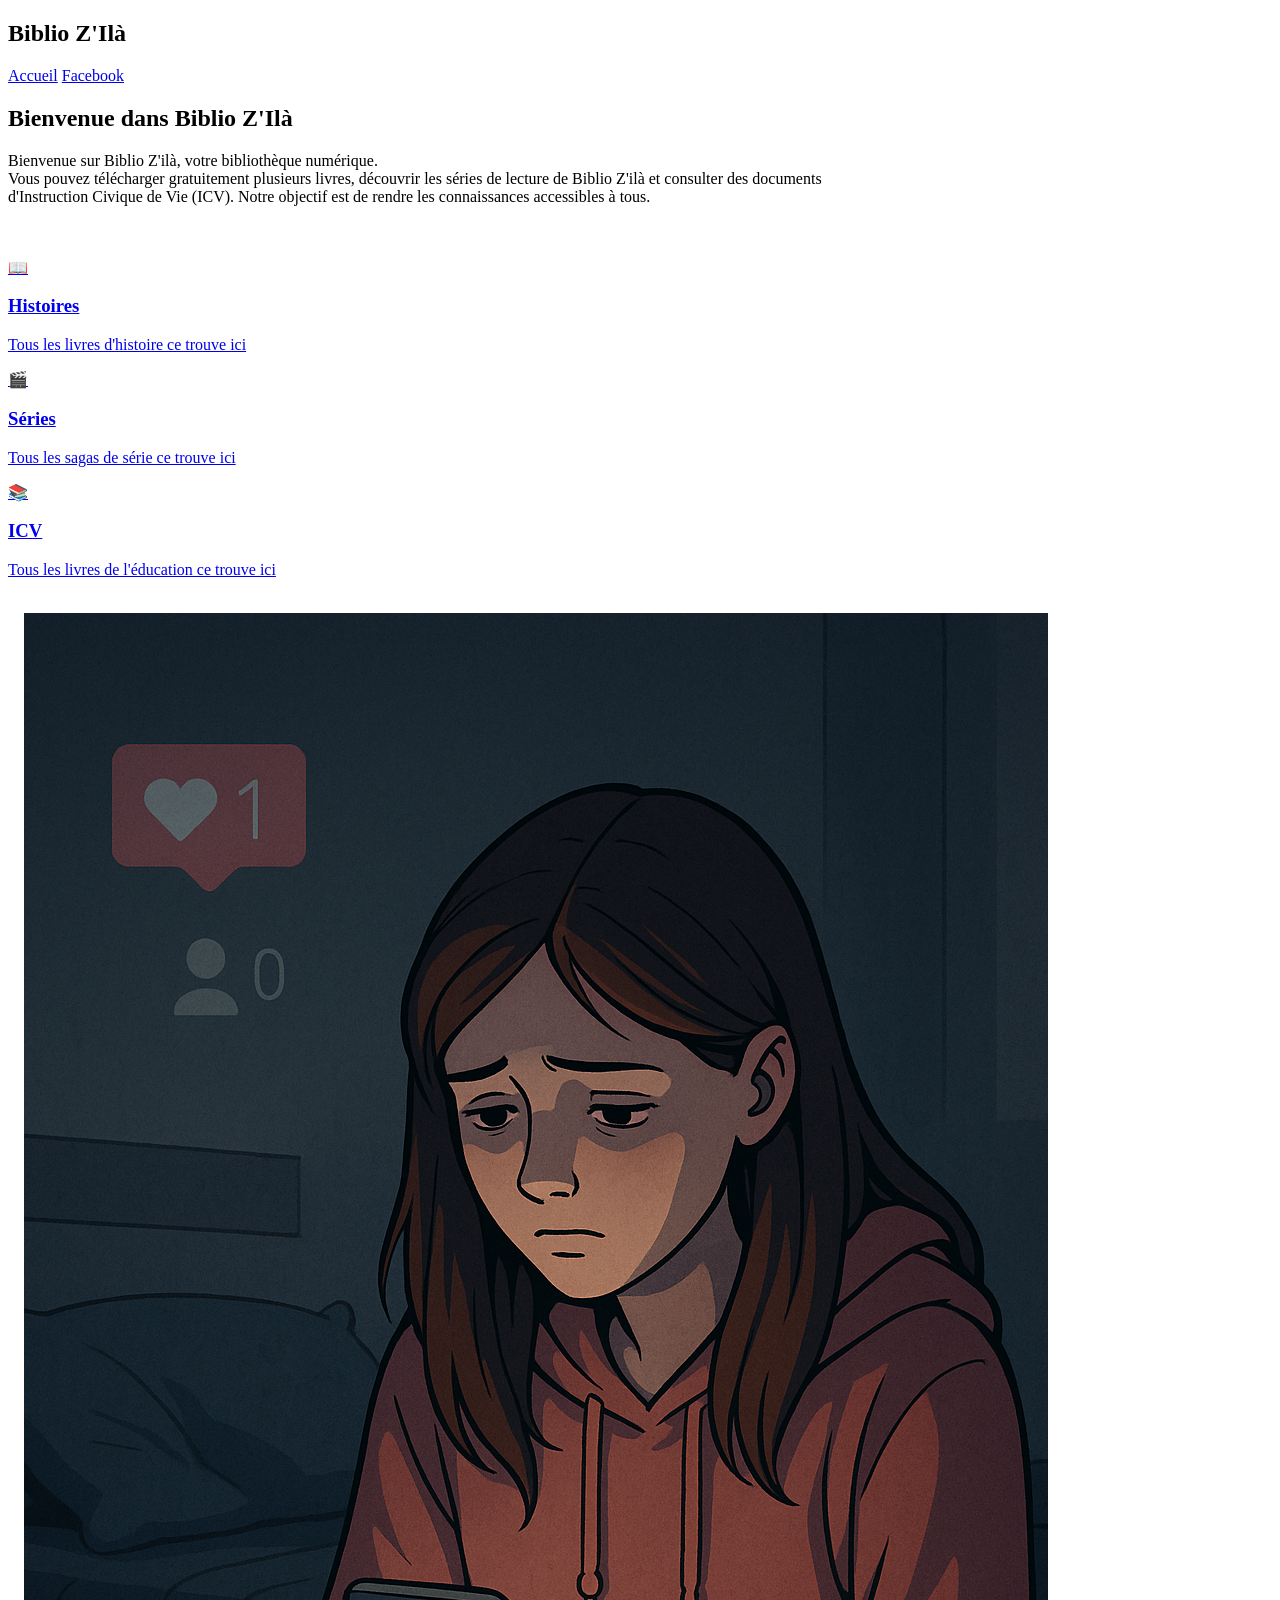
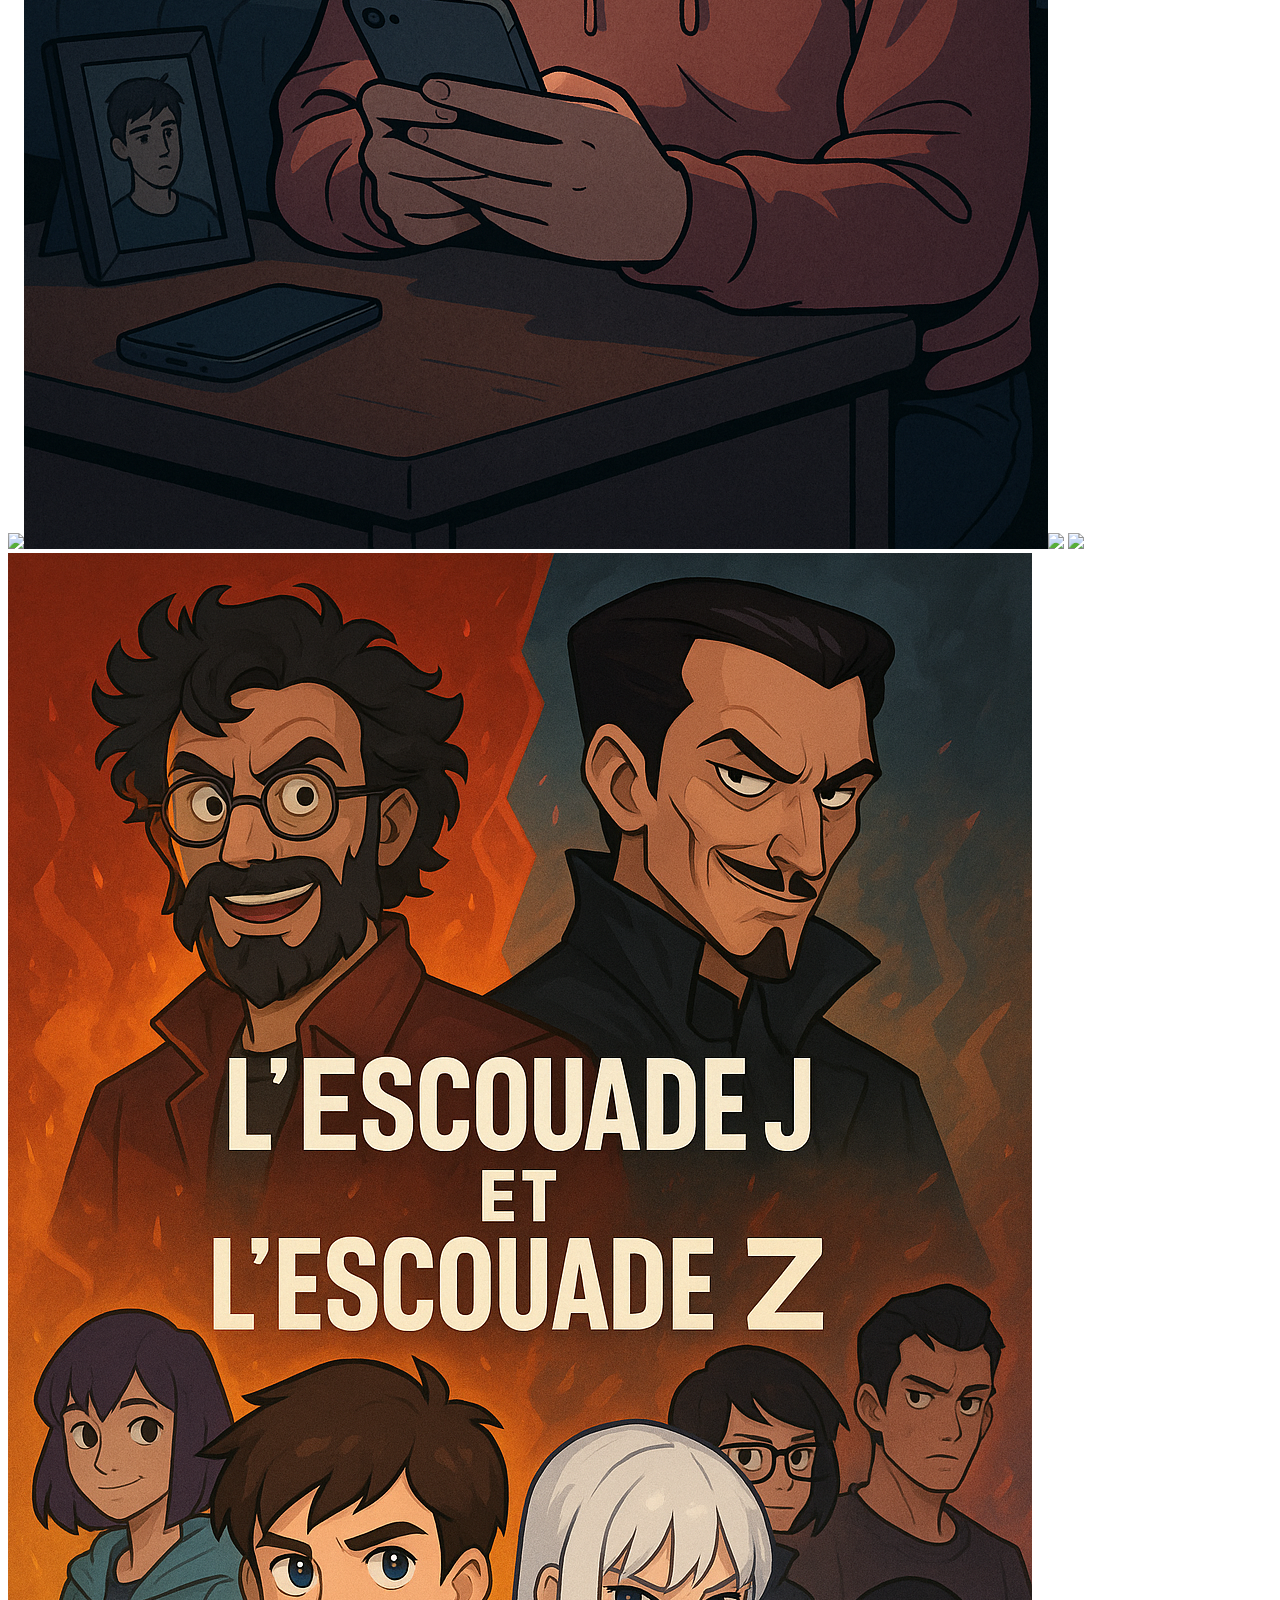
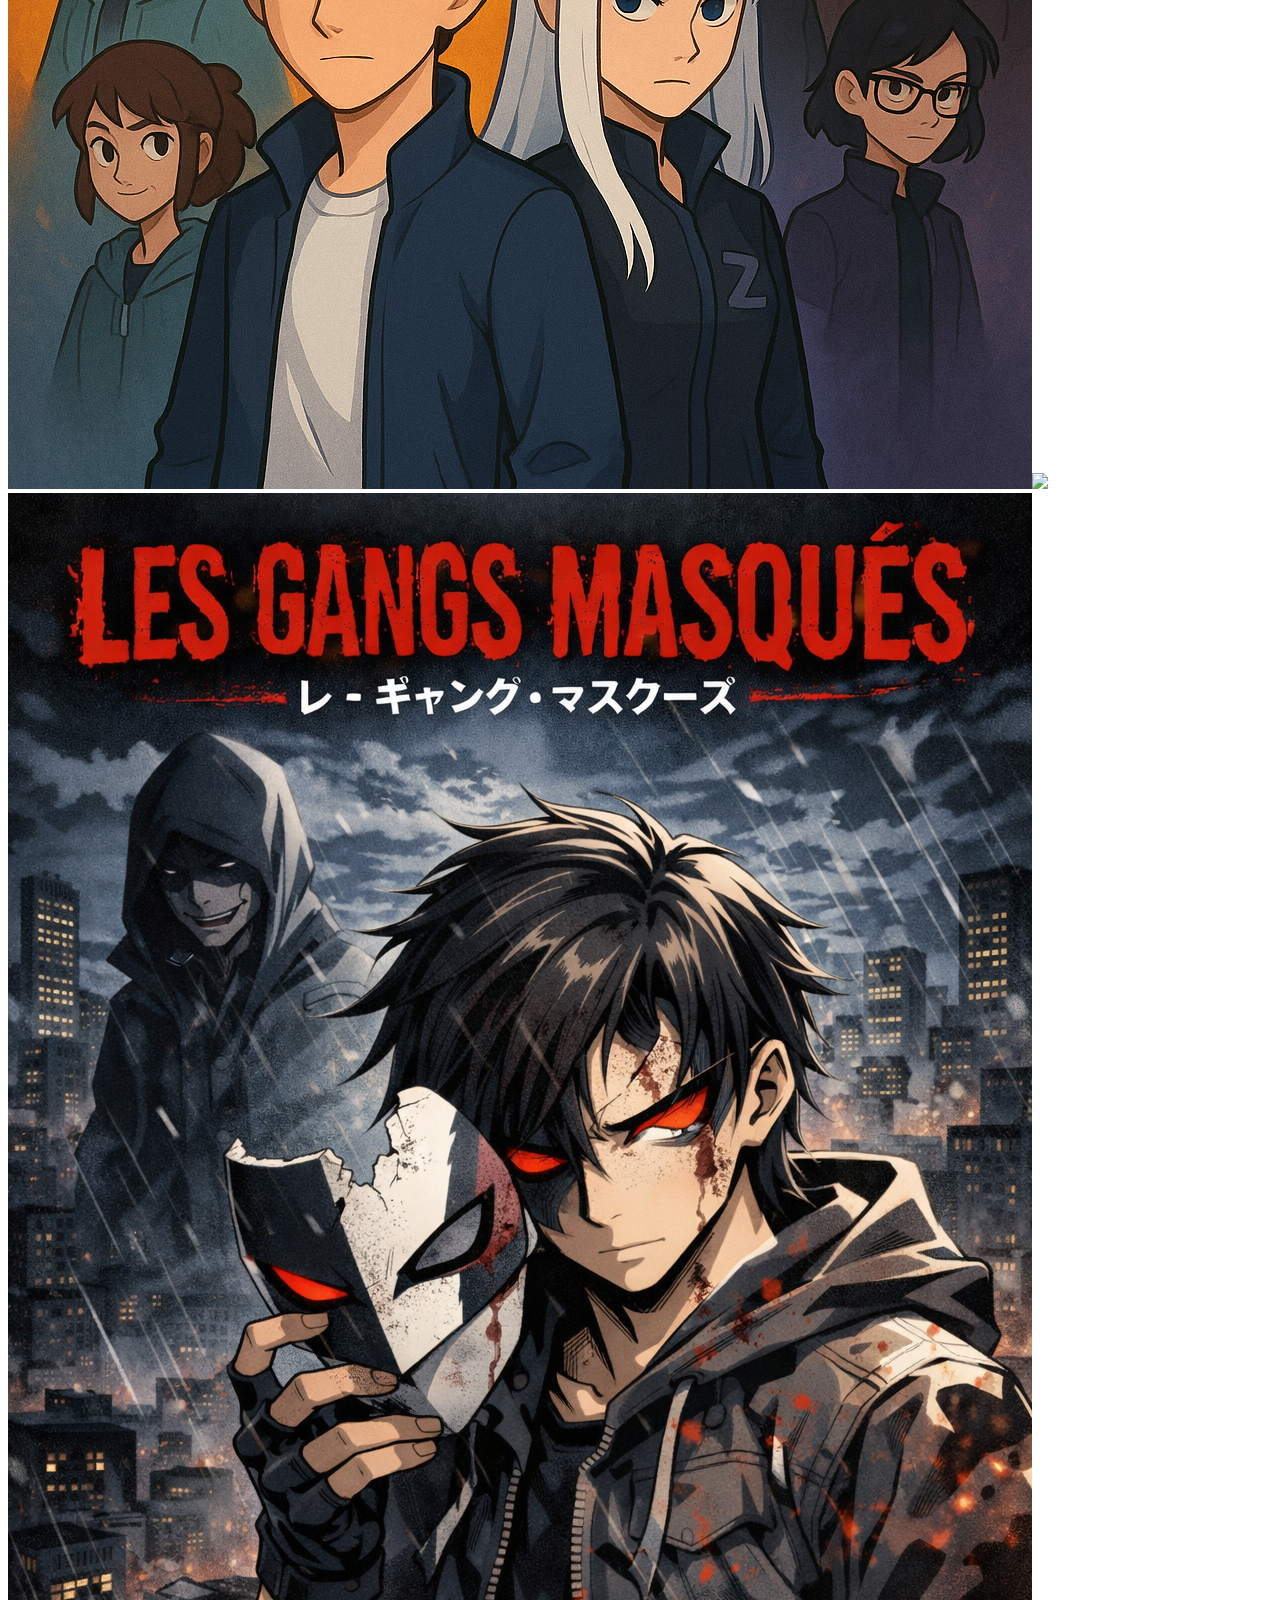
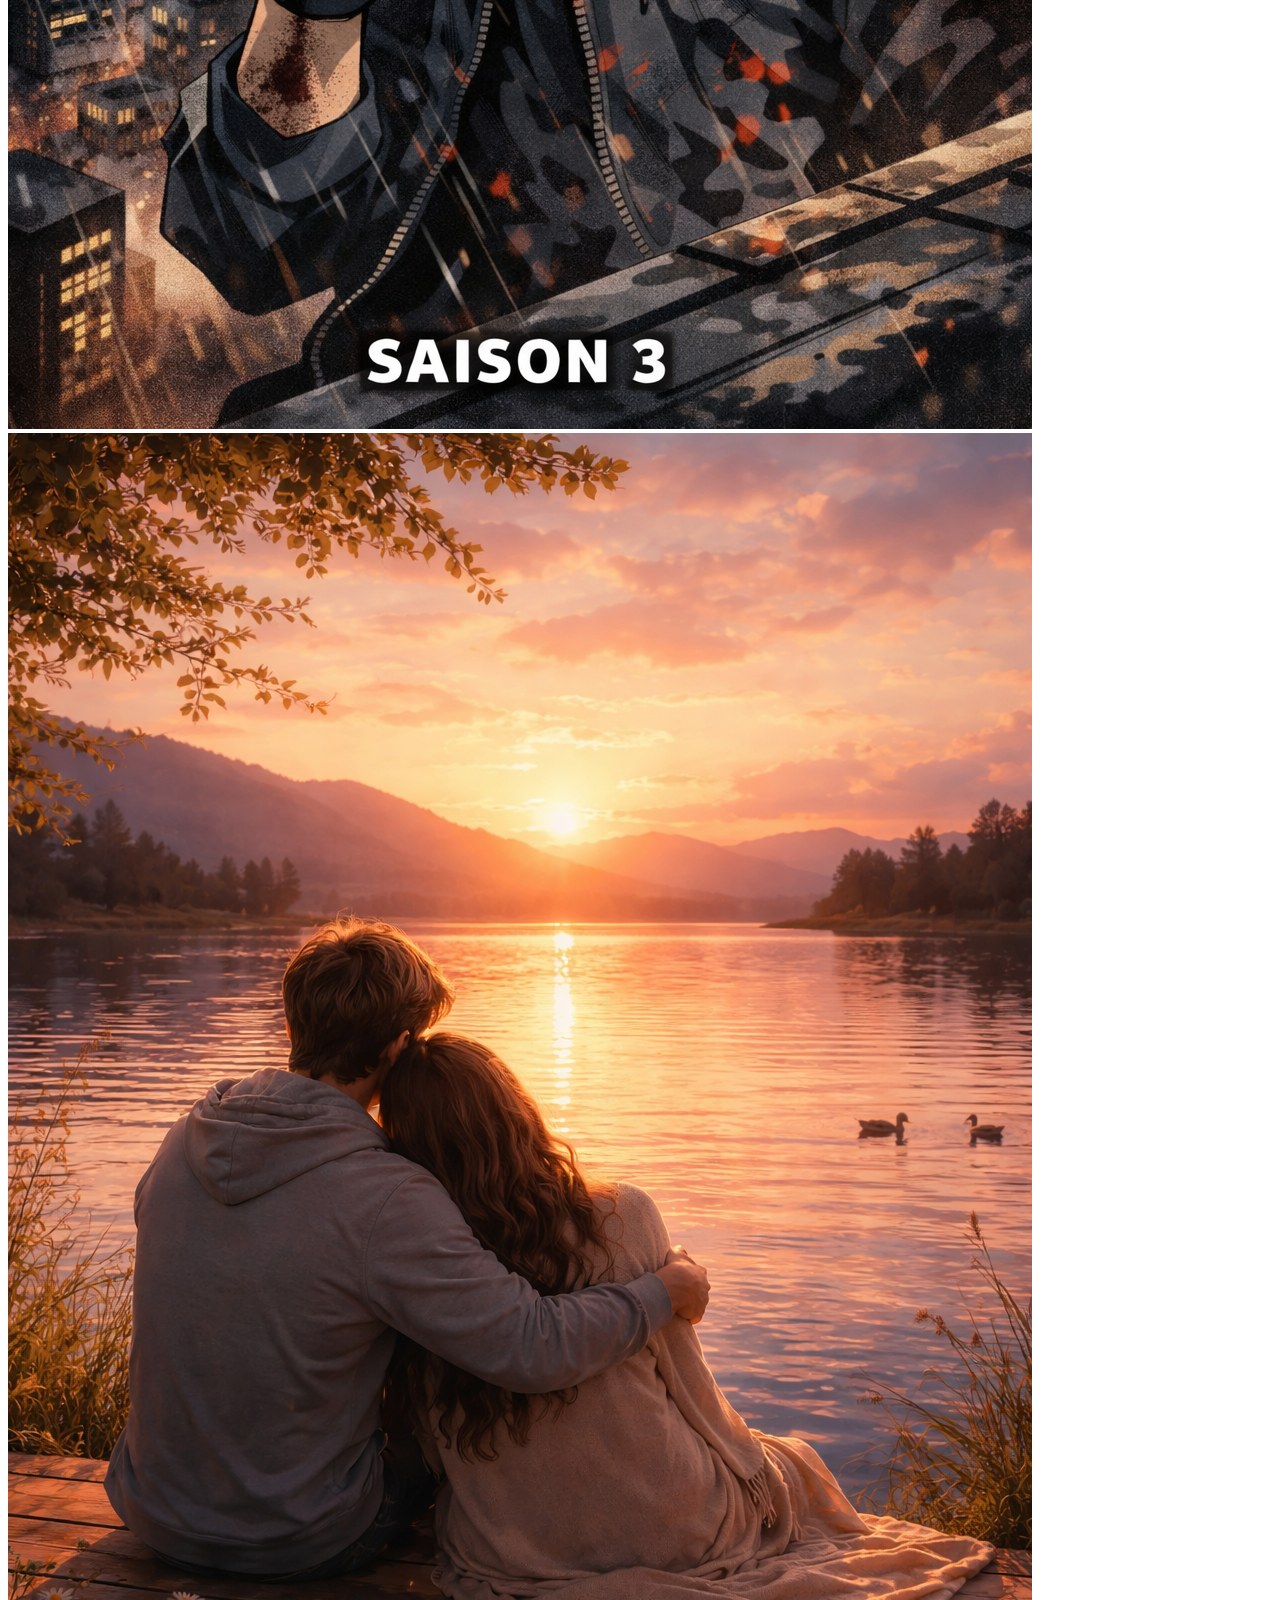
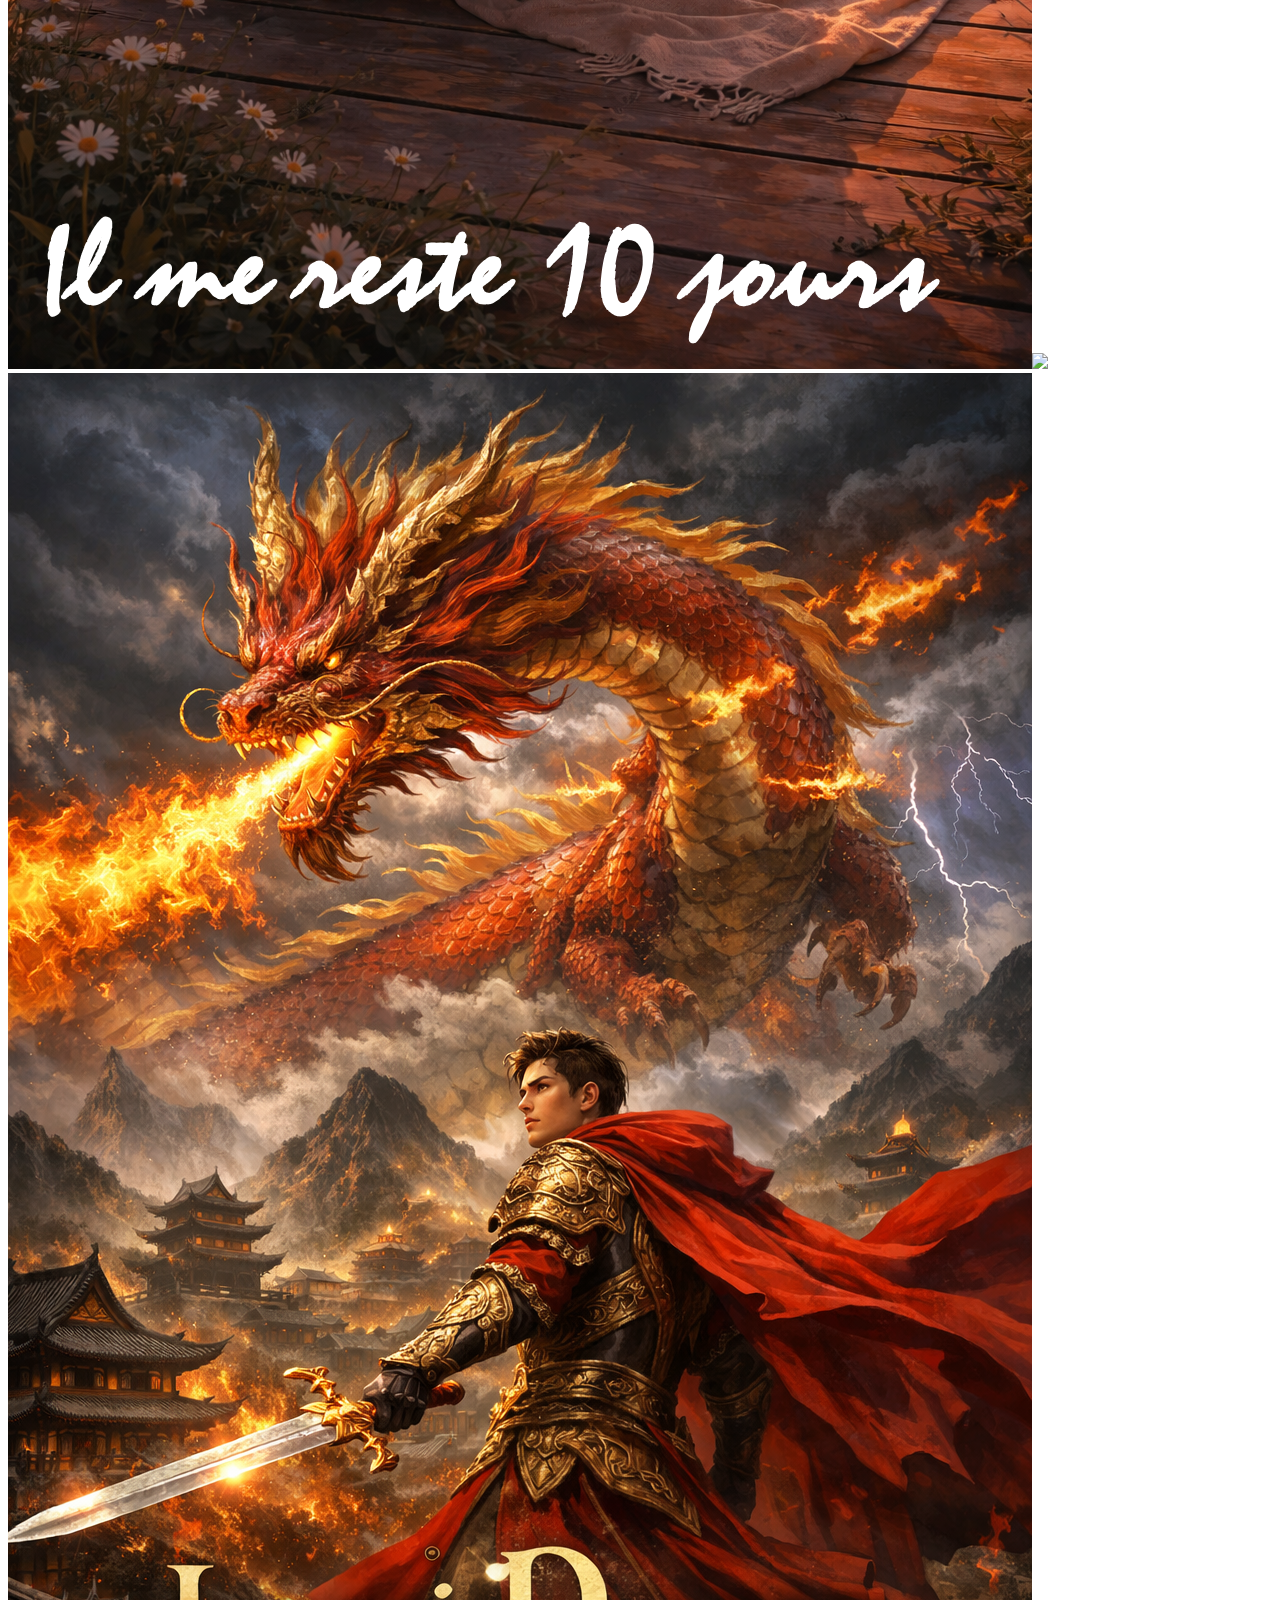
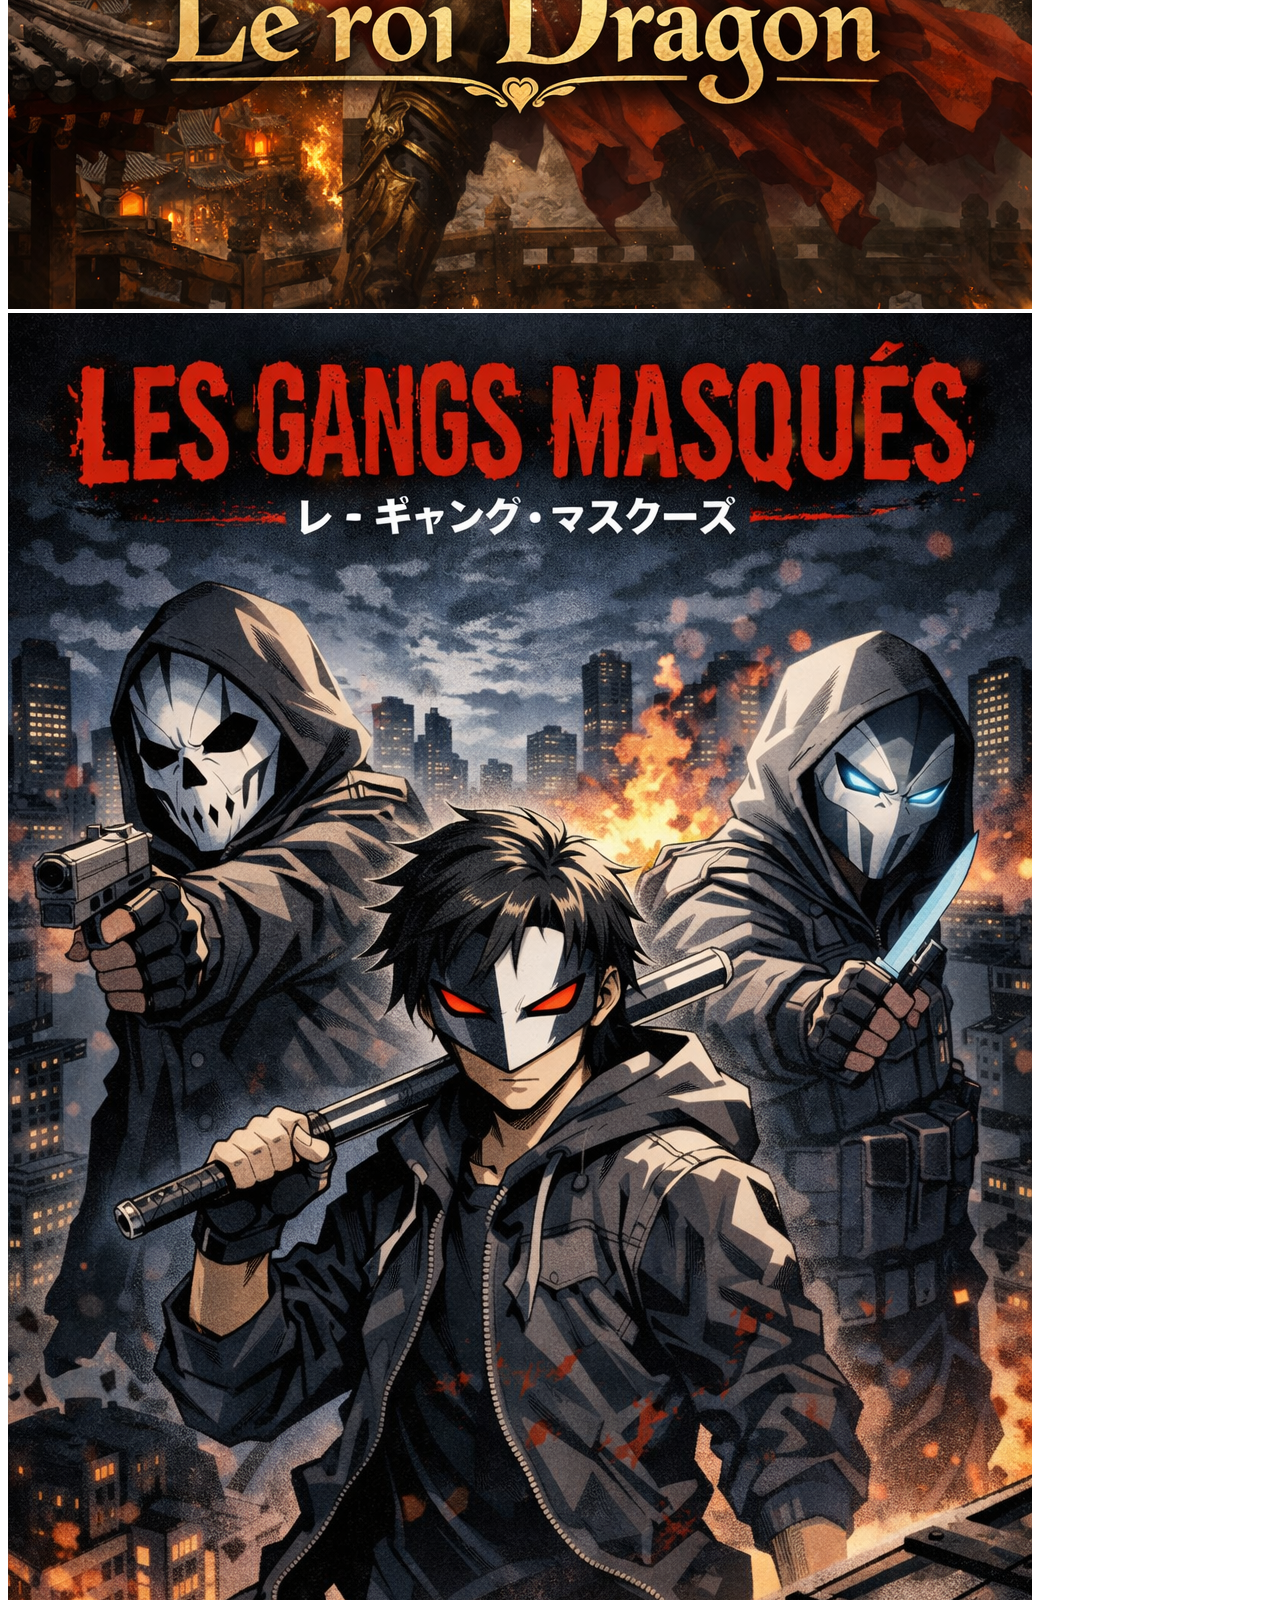
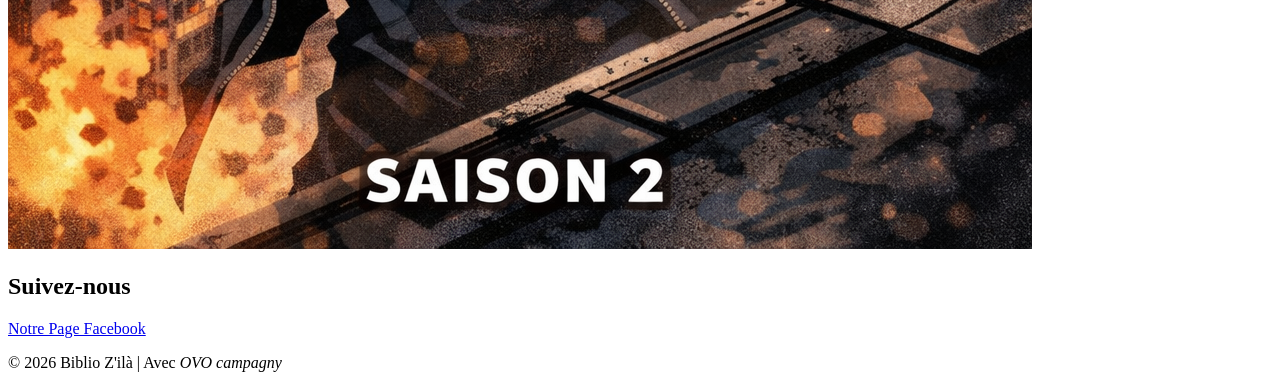
==== index.html @ c008c99a "Add files via upload" ====
<!DOCTYPE html>
<html lang="fr">
<head>
<meta charset="UTF-8">
<title>Biblio Z'Ilà</title>
<meta name="viewport" content="width=device-width, initial-scale=1.0">
<link rel="stylesheet" href="styless.css">
<link rel="shortcut icon" href="file_00000000262861f5b895366cf6858522.png" type="image/x-icon">
</head>
<body>

<nav>
  <h1>Biblio Z'Ilà</h1>
  <div>
    <a href="index.html">Accueil</a>
    <a href="#gallerie">Facebook</a>
  </div>
</nav>


<section class="slider">
<div class="slide active" style="background-image:url('slide1.png')"><a href="histoire.html"></a></div>
<div class="slide" style="background-image:url('slide2.png')"><a href="serie.html"></a></div>
<div class="slide" style="background-image:url('slide3.png')"><a href="histoire.html"></a></div>
</section>



<div class="container" id="acceuil">


  <h2>Bienvenue dans Biblio Z'Ilà</h2>
  <p class="subtitle">Bienvenue sur Biblio Z'ilà, votre bibliothèque numérique. <br>
    Vous pouvez télécharger gratuitement plusieurs livres, découvrir les séries de 
    lecture de Biblio Z'ilà et consulter des documents <br>d'Instruction Civique de Vie (ICV). 
    Notre objectif est de rendre les connaissances accessibles à tous.
  </p>
<br><br>
  <div class="cards">
    <a href="histoire.html" class="card">
      <span>📖</span>
      <h3>Histoires</h3>
      <p>Tous les livres d'histoire ce trouve ici</p>
    </a>

    <a href="serie.html" class="card">
      <span>🎬</span>
      <h3>Séries</h3>
      <p>Tous les sagas de série ce trouve ici</p>
    </a>

    <a href="icv.html" class="card">
      <span>📚</span>
      <h3>ICV</h3>
      <p>Tous les livres de l'éducation ce trouve ici</p>
    </a>
  </div>


<!-- ============================================= -->


</div>
<br>
<section class="gallery" id="gallerie">
<div class="track">
<img src="un.png"><img src="deux.png"><img src="trois.png">
<img src="slide1.png"><img src="cinq.png"><img src="six.png">
<img src="sept.png"><img src="neuf.png"><img src="slide2.png">
<img src="dix.png"><img src="huit.png">
</div>
</section>

<section class="facebook">

<h2>Suivez-nous</h2>

<a href="https://web.facebook.com/profile.php?id=61591876771662" target="_blank">



Notre Page Facebook

</a>

</section>

<footer>

<p>

© 2026 Biblio Z'ilà | Avec <i>OVO campagny</i>

</p>

</footer>
<script>
const slides=document.querySelectorAll('.slide');
let i=0;
setInterval(()=>{
slides[i].classList.remove('active');
i=(i+1)%slides.length;
slides[i].classList.add('active');
},4000);
</script>
</body>
</html>
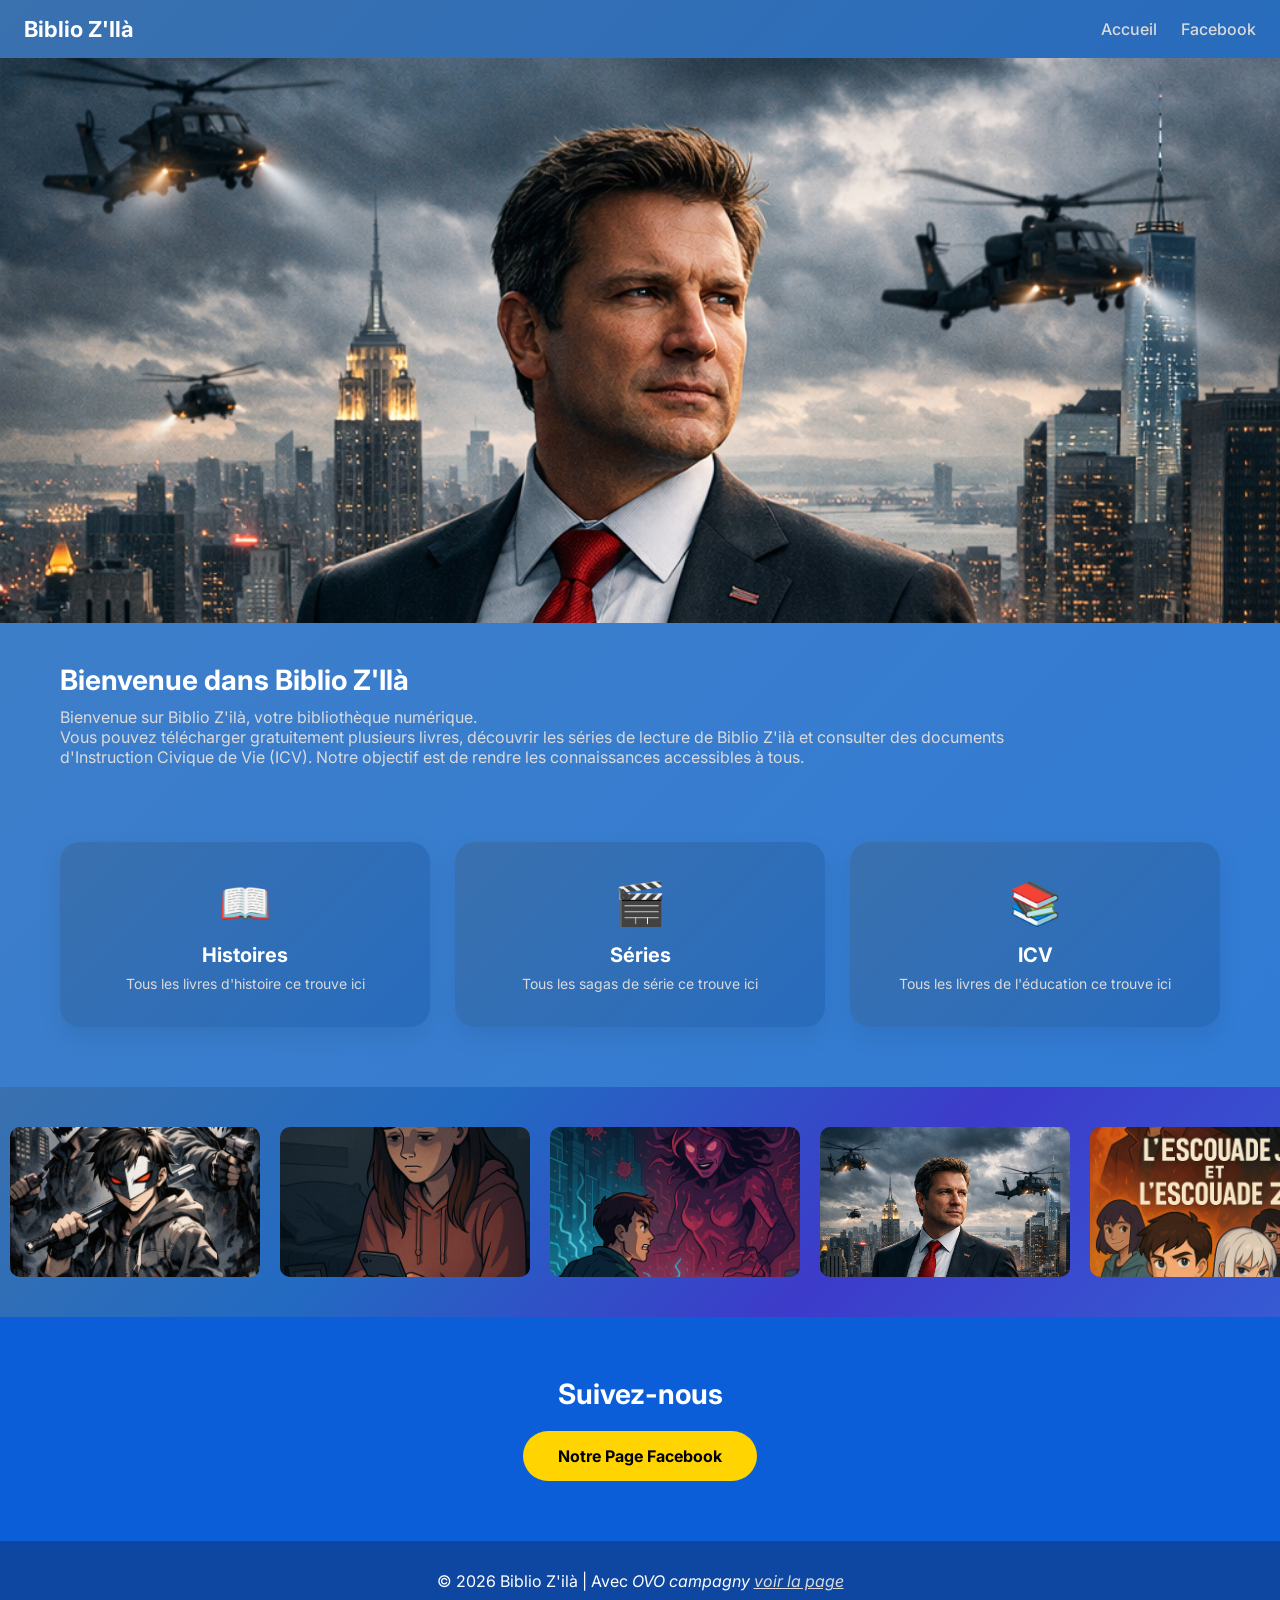
==== commit 5a7cc01c: "Update index.html" ====
--- a/index.html
+++ b/index.html
@@ -90,7 +90,7 @@
 
 <p>
 
-© 2026 Biblio Z'ilà | Avec <i>OVO campagny</i>
+© 2026 Biblio Z'ilà | Avec <i>OVO campagny <a href="https://web.facebook.com/profile.php?id=61592706536921">voir la page</a></i>
 
 </p>
 
--- a/styless.css
+++ b/styless.css
@@ -0,0 +1,254 @@
+@import url('https://fonts.googleapis.com/css2?family=Inter:wght@400;600;700&display=swap');
+
+* {
+  margin: 0;
+  padding: 0;
+  box-sizing: border-box;
+  font-family: 'Inter', sans-serif;
+}
+
+body {
+  background:  linear-gradient(-45deg, #3e68f5, #4845ee, #2679df, #427fc5);
+  background-size: 400% 400%;
+  animation: gradientBG 10s ease infinite;
+  color:  #ffffff;
+  min-height: 100vh;
+}
+
+/* NAVBAR */
+nav {
+  background:  linear-gradient(-45deg, #365bd3, #3d3bca, #226ac2, #3a71af);
+  background-size: 400% 400%;
+  animation: gradientBG 10s ease infinite;
+  padding: 16px 24px;
+  display: flex;
+  justify-content: space-between;
+  align-items: center;
+  box-shadow: 0 4px 20px rgba(0,0,0,0.05);
+  position: sticky;
+  top: 0;
+  z-index: 100;
+}
+
+nav h1 {
+  font-size: 22px;
+  font-weight: 700;
+  color: #ffffff;
+  transition: 0.2s;
+}
+nav h1:hover {
+  font-size: 22px;
+  font-weight: 700;
+  color: #f0f0f0;
+  cursor: pointer;
+}
+
+nav a {
+  text-decoration: none;
+  color: #dadada;
+  margin-left: 20px;
+  font-weight: 500;
+  transition: 0.2s;
+}
+
+nav a:hover {
+  color: #f0f0f0;
+}
+
+/* CONTAINER */
+.container {
+  max-width: 1200px;
+  margin: auto;
+  padding: 40px 20px;
+  animation: fadeIn 0.6s ease;
+}
+
+/* TITLES */
+h2 {
+  font-size: 28px;
+  margin-bottom: 10px;
+}
+
+.subtitle {
+  color: #dadada;
+  margin-bottom: 35px;
+}
+
+/* CARDS */
+.cards {
+  display: grid;
+  grid-template-columns: repeat(auto-fit, minmax(240px, 1fr));
+  gap: 25px;
+}
+
+.card {
+  background:  linear-gradient(-45deg, #365bd3, #3d3bca, #226ac2, #3a71af);
+  background-size: 400% 400%;
+  animation: gradientBG 10s ease infinite;
+  border-radius: 20px;
+  padding: 35px 25px;
+  text-align: center;
+  cursor: pointer;
+  transition: 0.3s ease;
+  box-shadow: 0 10px 25px rgba(0,0,0,0.08);
+  text-decoration: none;
+  color: inherit;
+}
+
+.cardy {
+  background:  linear-gradient(-45deg, #365bd3, #3d3bca, #226ac2, #3a71af);
+  background-size: 400% 400%;
+  animation: gradientBG 10s ease infinite;
+  border-radius: 20px;
+  padding: 35px 25px;
+  text-align: center;
+  cursor: pointer;
+  transition: 0.3s ease;
+  box-shadow: 0 10px 25px rgba(0,0,0,0.08);
+  text-decoration: none;
+  color: inherit;
+}
+
+.card span {
+  font-size: 42px;
+  display: block;
+  margin-bottom: 15px;
+}
+
+.card h3 {
+  font-size: 20px;
+  margin-bottom: 8px;
+}
+
+.card p {
+  font-size: 14px;
+  color: #dadada;
+}
+
+.card:hover {
+  transform: translateY(-10px);
+  box-shadow: 0 18px 40px rgba(0,0,0,0.12);
+}
+
+/* CONTENT */
+.content-box {
+  background:  linear-gradient(-45deg, #365bd3, #3d3bca, #226ac2, #3a71af);
+  background-size: 400% 400%;
+  animation: gradientBG 10s ease infinite;
+  border-radius: 20px;
+  padding: 30px;
+  margin-top: 25px;
+  line-height: 1.8;
+  box-shadow: 0 10px 25px rgba(0,0,0,0.08);
+}
+
+/* VIP */
+.vip-box {
+  max-width: 420px;
+  margin: auto;
+  background:  linear-gradient(-45deg, #365bd3, #3d3bca, #226ac2, #3a71af);
+  background-size: 400% 400%;
+  animation: gradientBG 10s ease infinite;
+  border-radius: 22px;
+  padding: 35px;
+  text-align: center;
+  box-shadow: 0 15px 35px rgba(0,0,0,0.1);
+}
+
+.vip-box input {
+  width: 100%;
+  padding: 14px;
+  margin: 18px 0;
+  border-radius: 14px;
+  border: 1px solid #d1d5db;
+  outline: none;
+}
+
+.vip-box button {
+  width: 100%;
+  padding: 14px;
+  border-radius: 14px;
+  border: none;
+  background: #2563eb;
+  color: white;
+  font-weight: 600;
+  cursor: pointer;
+}
+
+.vip-box button:hover {
+  background: #1d4ed8;
+}
+
+.hidden {
+  display: none;
+}
+
+/* ANIMATION */
+@keyframes fadeIn {
+  from { opacity: 0; transform: translateY(20px); }
+  to { opacity: 1; transform: translateY(0); }
+}
+
+img{
+  width: 150px ;
+  height: 200px ;
+}
+
+a{
+  color: #dadada;
+}
+
+ul{
+  padding-left: 30px;
+}
+
+.slider{margin-top:0px;height:565px;overflow:hidden;position:relative}
+.slide{position:absolute;inset:0;opacity:0;transition:1s;background-size:cover;background-position:center}
+.slide.active{opacity:1}
+.slide a{display:block;width:100%;height:100%}
+.hero{display:flex;gap:30px;align-items:center;padding:60px 8%;flex-wrap:wrap}
+.hero img{width:180px}
+.hero h1{color:#0d47a1;font-size:48px}
+.info{padding:20px 8%}
+.gallery{overflow:hidden;padding:40px 0;background:linear-gradient(-45deg, #365bd3, #3d3bca, #226ac2, #3a71af)}
+.track{display:flex;width:max-content;animation:defile 18s linear infinite}
+.track img{width:250px;height:150px;object-fit:cover;margin:0 10px;border-radius:10px}
+@keyframes defile{from{transform:translateX(0)}to{transform:translateX(-50%)}}
+footer{background:#0d47a1;color:#fff;text-align:center;padding:30px}
+.fb{display:inline-block;background:#ffd600;color:#000;padding:12px 20px;border-radius:30px;text-decoration:none;font-weight:bold}
+@media(max-width:768px){
+header{flex-direction:column}
+.hero{text-align:center;justify-content:center}
+.hero h1{font-size:34px}}
+
+
+
+.facebook{
+    background:#0B5ED7;
+    text-align:center;
+    padding:60px 20px;
+}
+
+.facebook h2{
+    color:white;
+    margin-bottom:20px;
+}
+
+.facebook a{
+    display:inline-block;
+    background:#FFD400;
+    color:#000;
+    padding:15px 35px;
+    border-radius:50px;
+    text-decoration:none;
+    font-weight:bold;
+    transition:.3s;
+}
+
+.facebook a:hover{
+    transform:scale(1.08);
+}
+
+.facebook i{
+    margin-right:10px;
+}
